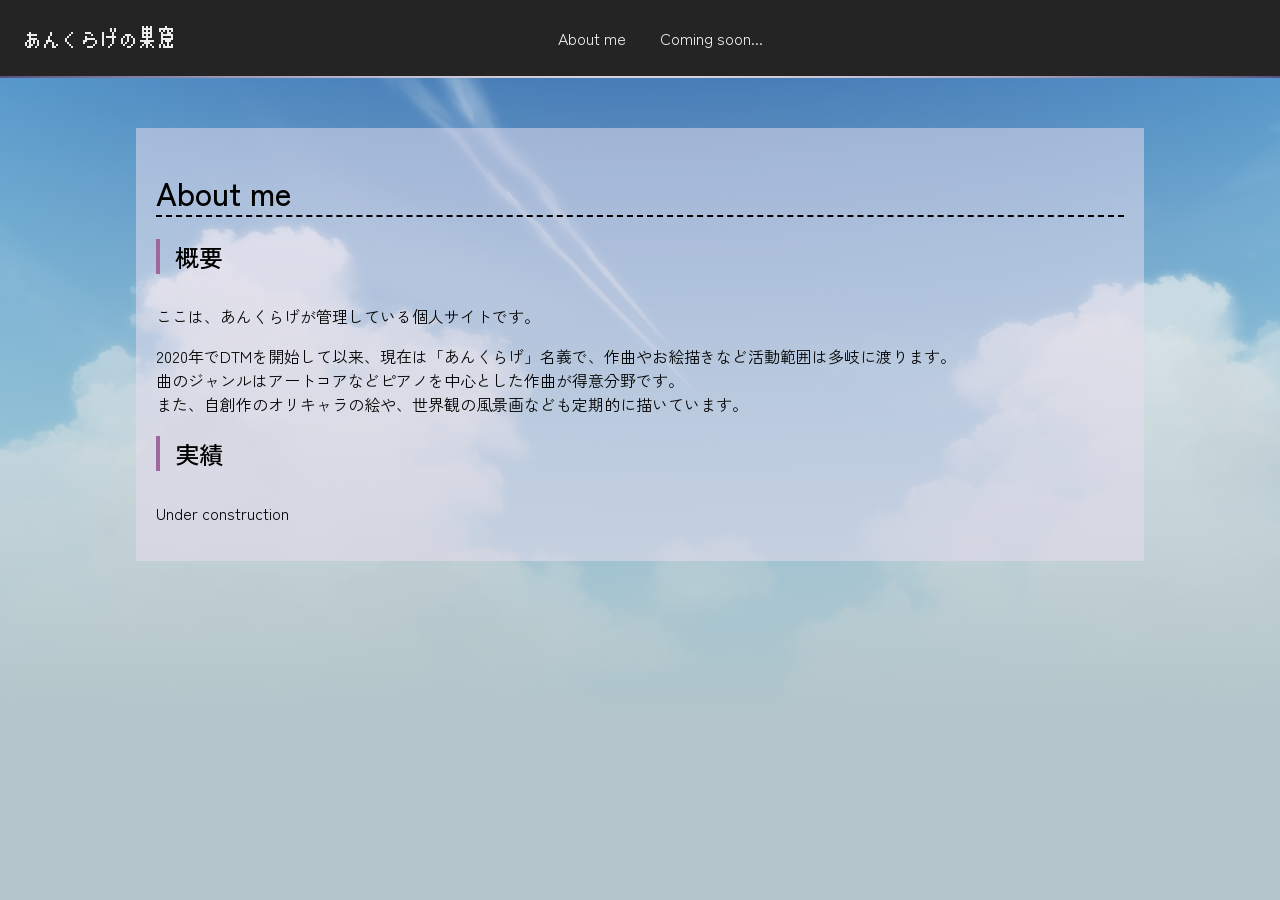
==== index.html @ ee2de015 "Add files via upload" ====
<!DOCTYPE html>
<html lang="ja">
    <head>
        <meta charset="UTF-8">
        <meta name="viewport" content="width=device-width, initial-scale=1.0">
        <title>あんくらげの巣窟</title>
        <link rel="stylesheet" href="style.css">
        <link rel="icon" href="assets/kurage.png">
    </head>

    <body>
        <nav>
            <div class="grid">
            <h1 class="alignleft">あんくらげの巣窟</h1>
            <ul class="centered">
                <li>About me</li>
                <li>Coming soon...</li>
                <!--
                <li>Works</li>
                <li>Links</li>
                <li>Blog posts</li>
                -->
                
            </ul>
            </div>
        </nav>
        <main>
            <div class="conts">
            <h1>About me</h1>
            <section>
                <h2>概要</h2>
                <p>ここは、あんくらげが管理している個人サイトです。</p>
                <p>2020年でDTMを開始して以来、現在は「あんくらげ」名義で、作曲やお絵描きなど活動範囲は多岐に渡ります。<br>
                    曲のジャンルはアートコアなどピアノを中心とした作曲が得意分野です。<br>
                    また、自創作のオリキャラの絵や、世界観の風景画なども定期的に描いています。<br>
                </p>
            </section>
            <section>
                <h2>実績</h2>
                <p>Under construction</p>
            </section>
            </div>
        </main>
        
    </body>
</html>
---- style.css ----
@font-face {
    font-family: k812;
    src: url(assets/k8x12S.ttf);
}

@font-face {
    font-family: zen-r;
    src: url(assets/ZenKakuGothicNew-Regular.ttf);
}

@font-face {
    font-family: zen-m;
    src: url(assets/ZenKakuGothicNew-Medium.ttf);
}

body {
    background-image: linear-gradient(#ffffff00, #b3c5ca 80%), 
        url("assets/skyday_rev.jpg");
    background-repeat: no-repeat, no-repeat;
    background-attachment:fixed,fixed;
    background-position: top, top;
    background-origin: border-box, border-box;
    background-size: cover, cover;
    font-family: "zen-r", sans-serif;
    margin: 0px;

}



nav {
    padding: 10px;
    text-align: center;
    color: #ececec;
    /*background-image: linear-gradient(hsl(0, 0%, 31%) 30%, hsl(0, 0%, 17%));*/
    background-color: #242424;
    border-bottom: 2px solid transparent;
    border-image:radial-gradient(#ffffff 60%, #574d7e) 1;
    
}

nav h1 {
    padding: 0;
    margin: 0 15px;
    font-size: 18pt;
    font-weight: normal;
    letter-spacing: 0.2rem;
    text-decoration: none;
    text-align: left;
    font-family: k812;
}

nav ul li{
    list-style: none;
    padding: 0;
    display: inline;
    margin: 0 15px;
    font-size: 12pt;
}

.grid {
  display: grid;
  grid-template-columns: minmax(20px, 1fr) repeat(6, minmax(0, 60px)) minmax(20px,1fr);
  grid-auto-rows: minmax(50px, auto);
  grid-gap: 10px;
  align-items: center;
}

.centered {
  grid-column: 2 / -2;
}

.align-left {
  grid-column: 1 / -2;
}

nav a {
    text-decoration: none;
    color: #888;
    font-weight: bold;
    transition: 0.3s;
}

main {
    display: grid;
    grid-template-columns: auto minmax(300px,0.8fr) auto;
    grid-auto-rows: minmax(50px, auto);
    grid-gap: 10px;
    color: #080808;

}

.conts{
    grid-column: 2 / -2;
    background-color: #e6ddee86;
    margin: 50px 0px;
    padding: 20px;
}

main {h1, h2, h3{
    font-weight: normal;
    font-family: zen-m;
    color:black;
}}

main h1{
    border-bottom: 2px dashed black;
}

main h2{
    border-left: 4px solid #9e679e;
    padding-left: 15px;
    margin-bottom: 30px;
}
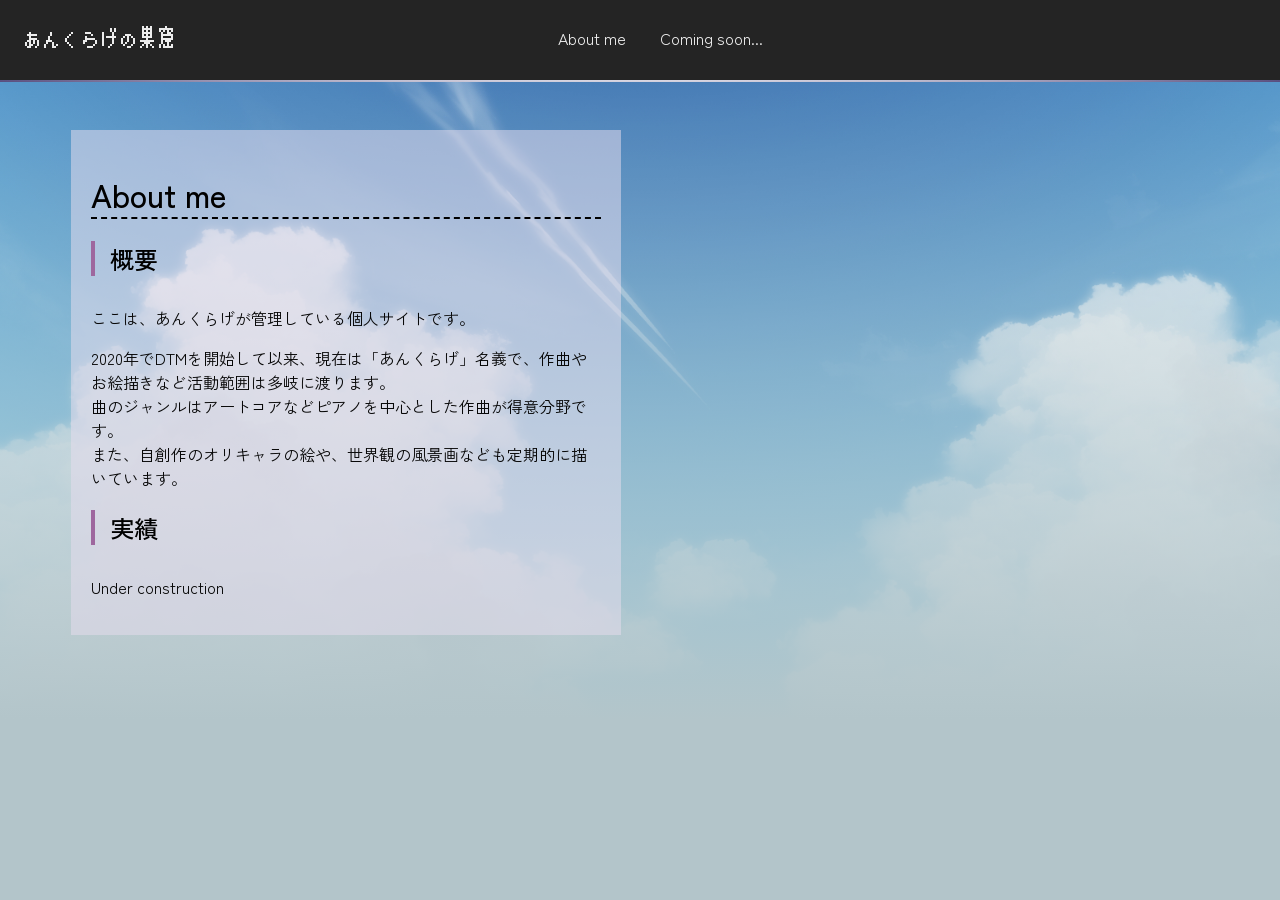
==== commit 3f85849a: "Add files via upload" ====
--- a/index.html
+++ b/index.html
@@ -5,24 +5,36 @@
         <meta name="viewport" content="width=device-width, initial-scale=1.0">
         <title>あんくらげの巣窟</title>
         <link rel="stylesheet" href="style.css">
+        <link rel="stylesheet" href="https://cdnjs.cloudflare.com/ajax/libs/font-awesome/4.7.0/css/font-awesome.min.css">
         <link rel="icon" href="assets/kurage.png">
+        <script type="text/javascript" src="main.js"></script>
     </head>
 
     <body>
-        <nav>
+        <nav class="topnav" id="myTopnav">
+           
             <div class="grid">
-            <h1 class="alignleft">あんくらげの巣窟</h1>
-            <ul class="centered">
-                <li>About me</li>
-                <li>Coming soon...</li>
-                <!--
-                <li>Works</li>
-                <li>Links</li>
-                <li>Blog posts</li>
-                -->
+                <div class="logo">
+                    <h1 class="alignleft">あんくらげの巣窟</h1>
+                </div>
+                <div class="menuitems">
+                    <ul class="centered">
+                        <li>About me</li>
+                        <li>Coming soon...</li>
+                        <!--
+                        <li>Works</li>
+                        <li>Links</li>
+                        <li>Blog posts</li>
+                        -->
+                        
+                    </ul>
+                </div>
                 
-            </ul>
             </div>
+            <a href="javascript:void(0);" class="icon" onclick="burgermenu()">
+                <i class="fa fa-bars"></i>
+            </a>
+            <div class="box"></div>
         </nav>
         <main>
             <div class="conts">
--- a/style.css
+++ b/style.css
@@ -26,18 +26,20 @@
 
 }
 
-
-
-nav {
+.grid {
     padding: 10px;
     text-align: center;
     color: #ececec;
     /*background-image: linear-gradient(hsl(0, 0%, 31%) 30%, hsl(0, 0%, 17%));*/
-    background-color: #242424;
-    border-bottom: 2px solid transparent;
-    border-image:radial-gradient(#ffffff 60%, #574d7e) 1;
     
-}
+    
+}
+
+nav .icon{
+    display: none;
+}
+
+
 
 nav h1 {
     padding: 0;
@@ -50,7 +52,7 @@
     font-family: k812;
 }
 
-nav ul li{
+.menuitems ul li{
     list-style: none;
     padding: 0;
     display: inline;
@@ -66,12 +68,30 @@
   align-items: center;
 }
 
-.centered {
+.menuitems {
   grid-column: 2 / -2;
 }
 
 .align-left {
   grid-column: 1 / -2;
+}
+
+.topnav:before{
+    content:"";
+    display:block;
+    position: absolute;
+    left:0px; top:0px; z-index: -1;
+    background-color: #242424;
+    width:100vw;
+    height:80px;
+    border-bottom: 2px solid transparent;
+    border-image:radial-gradient(#ffffff 60%, #574d7e) 1;
+}
+
+@media (max-width: 820px) {
+    .logo{
+        display: none;
+    }
 }
 
 nav a {
@@ -81,13 +101,82 @@
     transition: 0.3s;
 }
 
+@media (max-width: 600px) {
+    .menuitems{
+        visibility: hidden;
+    }
+    .topnav a.icon {
+        display:block;
+        position: absolute;
+        left: 0.1dvh;
+        top: 15px;
+        background-color: #242424;
+        padding: 10px;
+    }
+    .topnav.responsive {position: relative;}
+
+    .topnav.responsive a.icon {
+        position: absolute;
+        left: 0.1dvh;
+        top: 15px;
+        background-color: #484848;
+        padding: 10px;
+    }
+    .topnav.responsive a {
+        float: none;
+        display: block;
+        text-align: left;
+    }
+    .topnav.responsive{
+        .menuitems{
+        visibility: visible;
+        background-color: #242424;
+        position:relative;
+        top:60px;
+        z-index: 1;
+        
+        }
+        .menuitems ul {
+            list-style-type: none;
+            margin: 0;
+            padding: 0;
+            
+            
+        }
+
+        .menuitems ul li {
+            display: block;
+            text-align: center;
+            justify-items:center;
+            padding: 8px 16px;
+            text-decoration: none;
+        }
+    }   
+
+    /* Change the link and background color on hover */
+    li a:hover {
+        background-color: #555555;
+        color: white;
+    }
+}
+    
+
 main {
+    position:absolute;
+    top:80px;
+    left:0px;
     display: grid;
-    grid-template-columns: auto minmax(300px,0.8fr) auto;
+    grid-template-columns: auto minmax(550px,0.8fr) auto;
     grid-auto-rows: minmax(50px, auto);
     grid-gap: 10px;
     color: #080808;
 
+}
+
+@media (max-width:600px) {
+    main{
+        grid-template-columns: auto 0.94fr auto;
+    }
 }
 
 .conts{
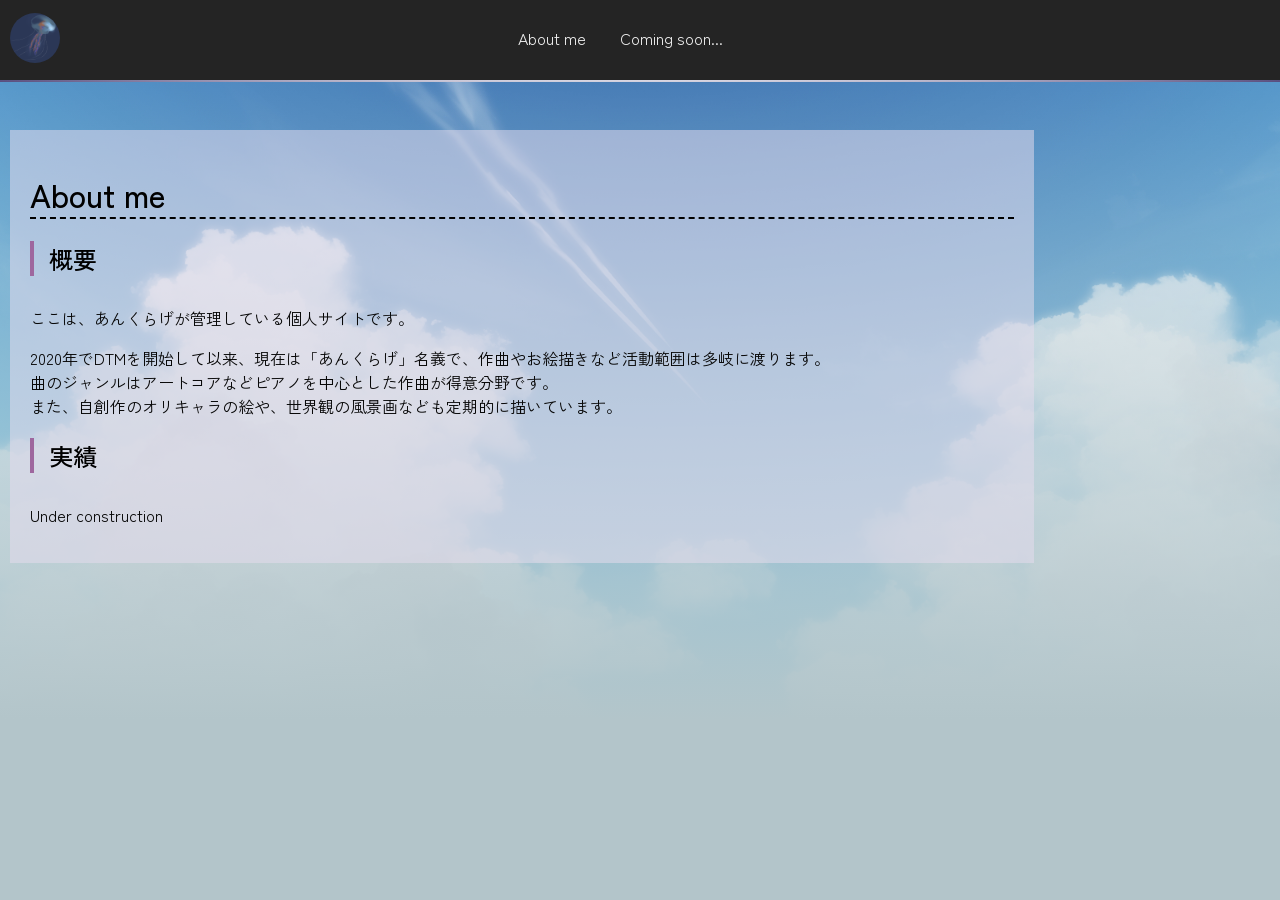
==== commit 1f25beed: "Add files via upload" ====
--- a/index.html
+++ b/index.html
@@ -15,7 +15,8 @@
            
             <div class="grid">
                 <div class="logo">
-                    <h1 class="alignleft">あんくらげの巣窟</h1>
+                    <!--h1 class="alignleft">あんくらげの巣窟</h1-->
+                    <img src="assets/kurage.png" class="kurage"></img>
                 </div>
                 <div class="menuitems">
                     <ul class="centered">
--- a/style.css
+++ b/style.css
@@ -41,7 +41,7 @@
 
 
 
-nav h1 {
+/*nav h1 {
     padding: 0;
     margin: 0 15px;
     font-size: 18pt;
@@ -50,6 +50,13 @@
     text-decoration: none;
     text-align: left;
     font-family: k812;
+}*/
+
+.kurage{
+    display:block;
+    width:50px;
+    border-radius: 50%;
+    align-self: center;
 }
 
 .menuitems ul li{
@@ -62,25 +69,30 @@
 
 .grid {
   display: grid;
-  grid-template-columns: minmax(20px, 1fr) repeat(6, minmax(0, 60px)) minmax(20px,1fr);
+  justify-self: center;
+  grid-template-columns: repeat(7, 12.5vw);
   grid-auto-rows: minmax(50px, auto);
   grid-gap: 10px;
   align-items: center;
+  position: fixed;
+  z-index: 2;
 }
 
 .menuitems {
   grid-column: 2 / -2;
 }
 
-.align-left {
-  grid-column: 1 / -2;
+.logo {
+  grid-column: 1 / 2;
 }
 
 .topnav:before{
     content:"";
     display:block;
-    position: absolute;
-    left:0px; top:0px; z-index: -1;
+    position: fixed;
+    left:0px;
+    top:0px;
+    z-index: 1;
     background-color: #242424;
     width:100vw;
     height:80px;
@@ -88,11 +100,11 @@
     border-image:radial-gradient(#ffffff 60%, #574d7e) 1;
 }
 
-@media (max-width: 820px) {
+/*@media (max-width: 820px) {
     .logo{
         display: none;
     }
-}
+}*/
 
 nav a {
     text-decoration: none;
@@ -101,10 +113,60 @@
     transition: 0.3s;
 }
 
+
+    
+
+main {
+    position: absolute;
+    top:80px;
+    justify-self:center;
+    display: grid;
+    grid-template-columns: auto minmax(550px,80vw) auto;
+    grid-auto-rows: minmax(50px, auto);
+    grid-gap: 10px;
+    color: #080808;
+    z-index: 0;
+
+}
+
+@media (max-width:600px) {
+    main{
+        grid-template-columns: auto 0.94fr auto;
+    }
+}
+
+.conts{
+    position:relative;
+    grid-column: 2 / -2;
+    background-color: #e6ddee86;
+    margin: 50px 0px;
+    padding: 20px;
+}
+
+main {h1, h2, h3{
+    font-weight: normal;
+    font-family: zen-m;
+    color:black;
+}}
+
+main h1{
+    border-bottom: 2px dashed black;
+}
+
+main h2{
+    border-left: 4px solid #9e679e;
+    padding-left: 15px;
+    margin-bottom: 30px;
+}
+
 @media (max-width: 600px) {
     .menuitems{
         visibility: hidden;
     }
+    .logo{
+            grid-column: 4 /5;
+            justify-self:center;
+        }
     .topnav a.icon {
         display:block;
         position: absolute;
@@ -112,6 +174,7 @@
         top: 15px;
         background-color: #242424;
         padding: 10px;
+        z-index: 2;
     }
     .topnav.responsive {position: relative;}
 
@@ -131,8 +194,8 @@
         .menuitems{
         visibility: visible;
         background-color: #242424;
-        position:relative;
-        top:60px;
+        position: relative;
+        display: block;
         z-index: 1;
         
         }
@@ -159,45 +222,4 @@
         color: white;
     }
 }
-    
-
-main {
-    position:absolute;
-    top:80px;
-    left:0px;
-    display: grid;
-    grid-template-columns: auto minmax(550px,0.8fr) auto;
-    grid-auto-rows: minmax(50px, auto);
-    grid-gap: 10px;
-    color: #080808;
-
-}
-
-@media (max-width:600px) {
-    main{
-        grid-template-columns: auto 0.94fr auto;
-    }
-}
-
-.conts{
-    grid-column: 2 / -2;
-    background-color: #e6ddee86;
-    margin: 50px 0px;
-    padding: 20px;
-}
-
-main {h1, h2, h3{
-    font-weight: normal;
-    font-family: zen-m;
-    color:black;
-}}
-
-main h1{
-    border-bottom: 2px dashed black;
-}
-
-main h2{
-    border-left: 4px solid #9e679e;
-    padding-left: 15px;
-    margin-bottom: 30px;
-}
+
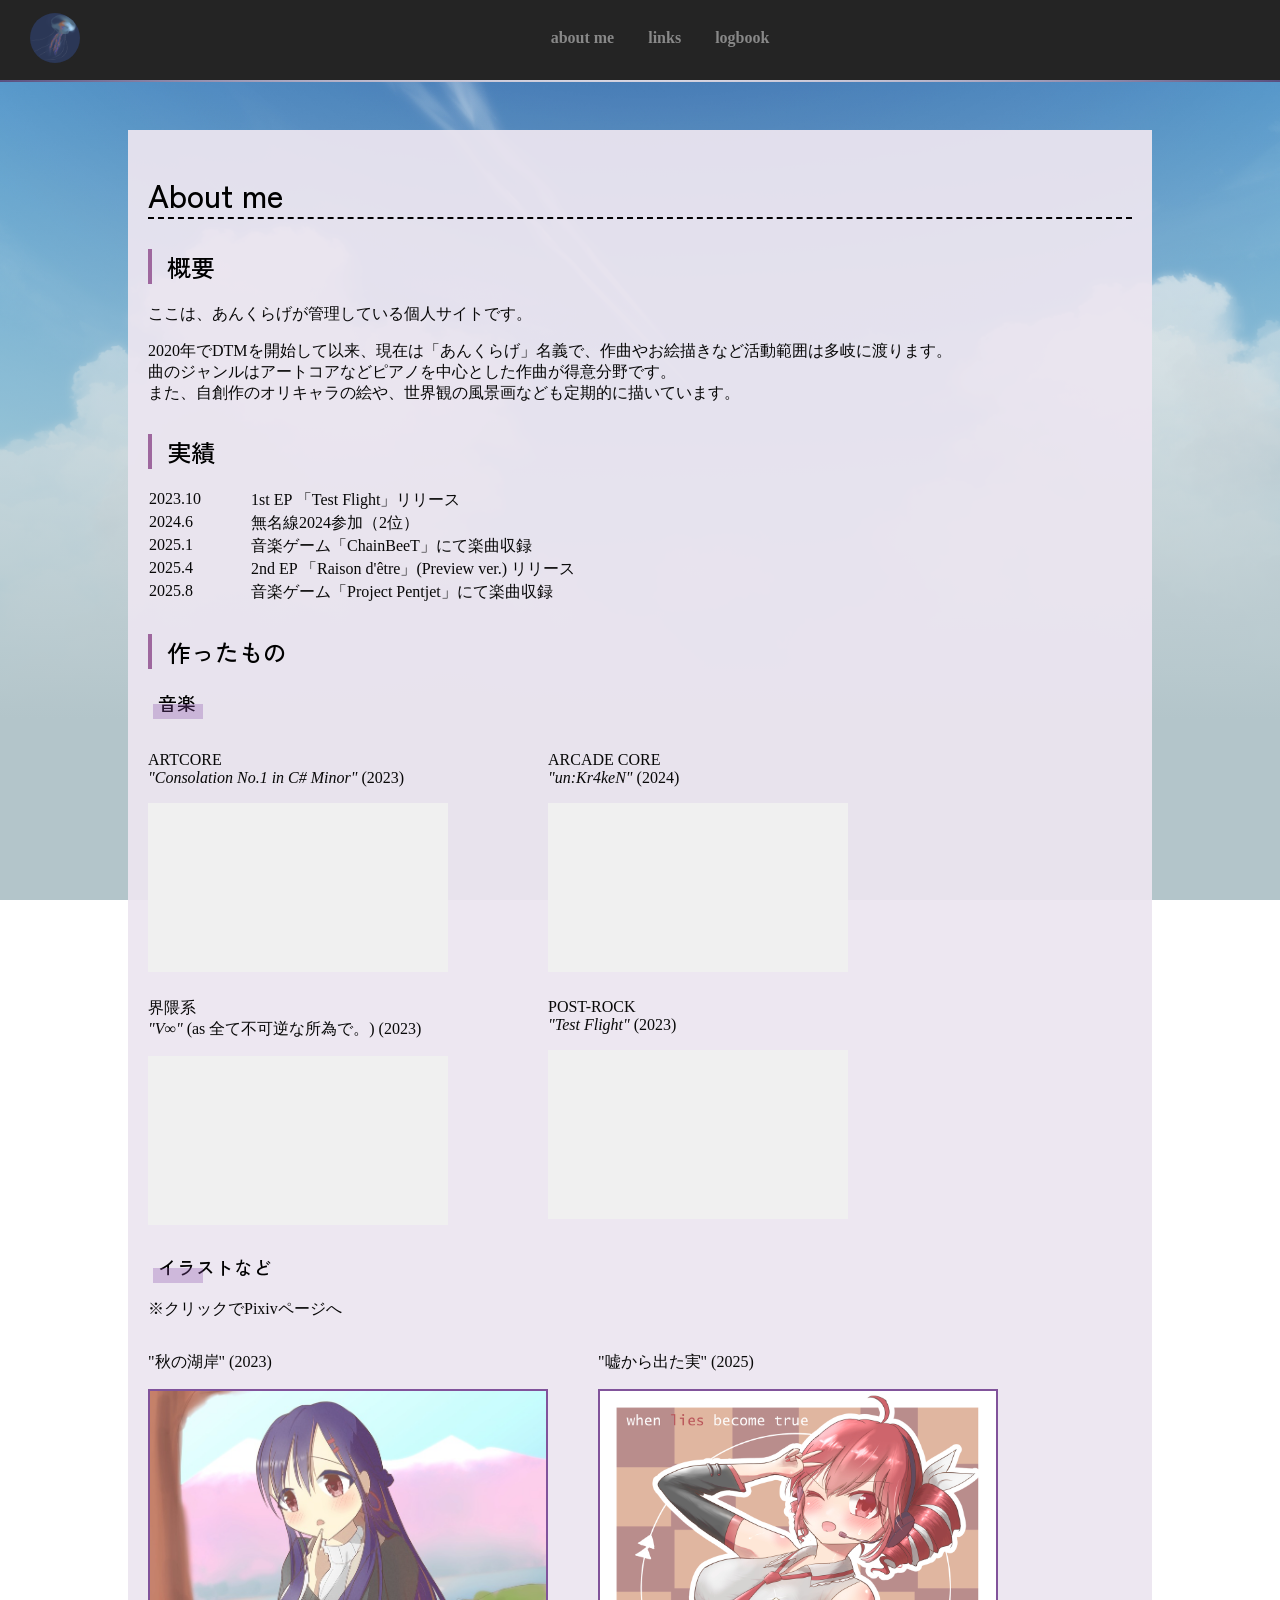
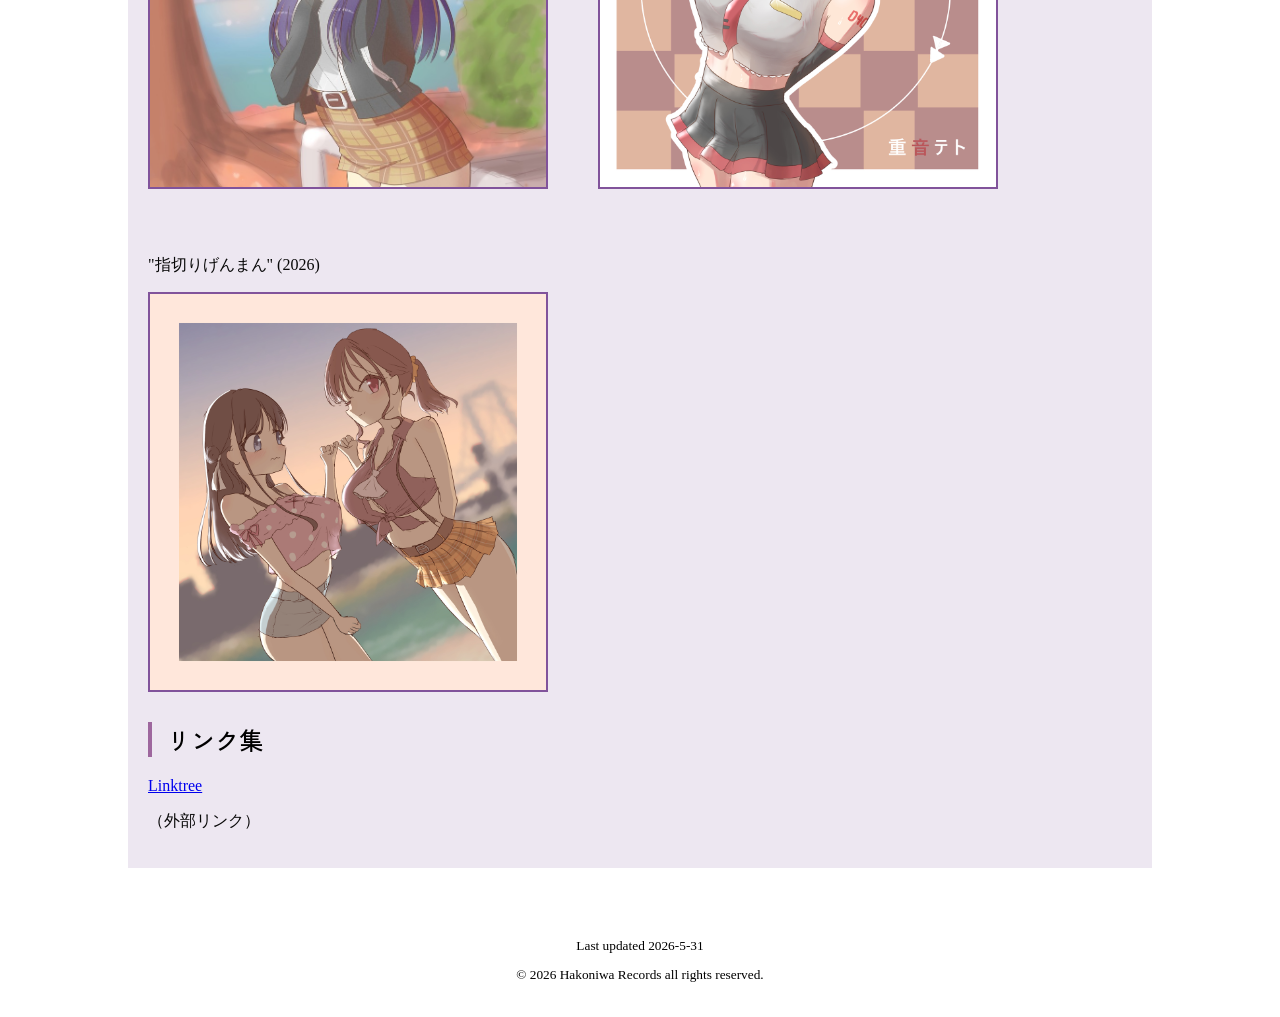
==== commit cf25fb37: "Add files via upload" ====
--- a/index.html
+++ b/index.html
@@ -16,23 +16,19 @@
             <div class="grid">
                 <div class="logo">
                     <!--h1 class="alignleft">あんくらげの巣窟</h1-->
-                    <img src="assets/kurage.png" class="kurage"></img>
+                    <a href="index.html"><img src="assets/kurage.png" class="kurage"></img></a>
                 </div>
                 <div class="menuitems">
                     <ul class="centered">
-                        <li>About me</li>
-                        <li>Coming soon...</li>
-                        <!--
-                        <li>Works</li>
-                        <li>Links</li>
-                        <li>Blog posts</li>
-                        -->
-                        
+                        <li><a href="index.html">about me</a></li>
+                        <!--<li><a href="works.html">Discography</a></li>-->
+                        <li><a href="https://linktr.ee/ankurage">links</a></li>
+                        <li><a href="logbook.html">logbook</a></li>                        
                     </ul>
                 </div>
                 
             </div>
-            <a href="javascript:void(0);" class="icon" onclick="burgermenu()">
+            <a href="javascript:void(0);" class="icon" id="myicon" onclick="burgermenu()">
                 <i class="fa fa-bars"></i>
             </a>
             <div class="box"></div>
@@ -47,13 +43,107 @@
                     曲のジャンルはアートコアなどピアノを中心とした作曲が得意分野です。<br>
                     また、自創作のオリキャラの絵や、世界観の風景画なども定期的に描いています。<br>
                 </p>
+
+                <h2>実績</h2>
+                <table class="text-table">
+                    <tr>
+                        <td>2023.10</td>
+                        <td>1st EP 「Test Flight」リリース</td>
+                    </tr>
+                    <tr>
+                        <td>2024.6</td>
+                        <td>無名線2024参加（2位）</td>
+                    </tr>
+                    <tr>
+                        <td>2025.1</td>
+                        <td>音楽ゲーム「ChainBeeT」にて楽曲収録</td>
+                    </tr>
+                    <tr>
+                        <td>2025.4</td>
+                        <td>2nd EP 「Raison d'être」(Preview ver.) リリース</td>
+                    </tr>
+                    <tr>
+                        <td>2025.8</td>
+                        <td>音楽ゲーム「Project Pentjet」にて楽曲収録</td>
+                    </tr>
+                </table>
+                
             </section>
             <section>
-                <h2>実績</h2>
-                <p>Under construction</p>
+                <h2>作ったもの</h2>
+                <h3>音楽</h3>
+                <div class="video-grid">
+                    
+                    <div class="video-item">
+                        <p>ARTCORE<br><i>"Consolation No.1 in C# Minor"</i> (2023)</p>
+                        <div class="video-container">
+                            <iframe src="https://www.youtube.com/embed/bDiSyg5S-nE" frameborder="0" allowfullscreen></iframe>
+                        </div>
+                    </div>
+
+                    <div class="video-item">
+                        <p>ARCADE CORE<br><i>"un:Kr4keN"</i> (2024)</p>
+                        <div class="video-container">
+                            <iframe src="https://www.youtube.com/embed/RzeuHreEMes" frameborder="0" allowfullscreen></iframe>
+                        </div>
+                    </div>
+                    
+                </div>
+
+                <div class="video-grid">
+                    
+                    <div class="video-item">
+                        <p>界隈系<br><i>"V∞"</i> (as 全て不可逆な所為で。) (2023)</p>
+                        <div class="video-container">
+                            <iframe src="https://www.youtube.com/embed/GoASGwkyxB4" frameborder="0" allowfullscreen></iframe>
+                        </div>
+                    </div>
+
+                    <div class="video-item">
+                        <p>POST-ROCK<br><i>"Test Flight"</i> (2023)</p>
+                        <div class="video-container">
+                            <iframe src="https://www.youtube.com/embed/gvdb-xQ9Xwk" frameborder="0" allowfullscreen></iframe>
+                        </div>
+                    </div>
+                    
+                </div>
+
+                <h3>イラストなど</h3>
+                <p>※クリックでPixivページへ</p>
+                <div class="image-grid">
+                    <div class="image-item">
+                        <p>"秋の湖岸" (2023)</p>
+                    <div class="img-container">
+                        <a href="https://www.pixiv.net/artworks/118009838"><img src="assets/imgsample2.jpg" class="sample"></img></a>
+                    </div>
+                    </div>
+                    <div class="image-item">
+                        <p>"嘘から出た実" (2025)</p>
+                    <div class="img-container">
+                        <a href="https://www.pixiv.net/artworks/130793636"><img src="assets/imgsample4.jpg" class="sample"></img></a>
+                    </div></div>
+                    <div class="image-item">
+                        <p>"指切りげんまん" (2026)</p>
+                    <div class="img-container">
+                        <a href="https://www.pixiv.net/artworks/145136932"><img src="assets/imgsample3.jpg" class="sample"></img></a>
+                    </div></div>
+                    
+                    
+                    
+                </div>
+
+                <h2>リンク集</h2>
+                <a href="https://linktr.ee/ankurage"><p>Linktree</p></a>
+                <p>（外部リンク）</p>
+                
             </section>
             </div>
+            
         </main>
+        <div class="credits">
+                <p>Last updated 2026-5-31</p>
+                <p>&copy; 2026 Hakoniwa Records all rights reserved.</p>
+        </div>
         
     </body>
 </html>
--- a/style.css
+++ b/style.css
@@ -1,7 +1,4 @@
-@font-face {
-    font-family: k812;
-    src: url(assets/k8x12S.ttf);
-}
+@import url("navbar.css");
 
 @font-face {
     font-family: zen-r;
@@ -14,6 +11,19 @@
 }
 
 body {
+    position:relative;
+    margin:0px;
+    
+
+}
+
+body:before{
+    content:"";
+    position:absolute;
+    width:100%;
+    height:100%;
+    top:0px;
+    left:0px;
     background-image: linear-gradient(#ffffff00, #b3c5ca 80%), 
         url("assets/skyday_rev.jpg");
     background-repeat: no-repeat, no-repeat;
@@ -23,102 +33,18 @@
     background-size: cover, cover;
     font-family: "zen-r", sans-serif;
     margin: 0px;
-
-}
-
-.grid {
-    padding: 10px;
-    text-align: center;
-    color: #ececec;
-    /*background-image: linear-gradient(hsl(0, 0%, 31%) 30%, hsl(0, 0%, 17%));*/
-    
-    
-}
-
-nav .icon{
-    display: none;
+    z-index:-9;
 }
 
 
-
-/*nav h1 {
-    padding: 0;
-    margin: 0 15px;
-    font-size: 18pt;
-    font-weight: normal;
-    letter-spacing: 0.2rem;
-    text-decoration: none;
-    text-align: left;
-    font-family: k812;
-}*/
-
-.kurage{
-    display:block;
-    width:50px;
-    border-radius: 50%;
-    align-self: center;
-}
-
-.menuitems ul li{
-    list-style: none;
-    padding: 0;
-    display: inline;
-    margin: 0 15px;
-    font-size: 12pt;
-}
-
-.grid {
-  display: grid;
-  justify-self: center;
-  grid-template-columns: repeat(7, 12.5vw);
-  grid-auto-rows: minmax(50px, auto);
-  grid-gap: 10px;
-  align-items: center;
-  position: fixed;
-  z-index: 2;
-}
-
-.menuitems {
-  grid-column: 2 / -2;
-}
-
-.logo {
-  grid-column: 1 / 2;
-}
-
-.topnav:before{
-    content:"";
-    display:block;
-    position: fixed;
-    left:0px;
-    top:0px;
-    z-index: 1;
-    background-color: #242424;
-    width:100vw;
-    height:80px;
-    border-bottom: 2px solid transparent;
-    border-image:radial-gradient(#ffffff 60%, #574d7e) 1;
-}
-
-/*@media (max-width: 820px) {
-    .logo{
-        display: none;
-    }
-}*/
-
-nav a {
-    text-decoration: none;
-    color: #888;
-    font-weight: bold;
-    transition: 0.3s;
-}
 
 
     
 
 main {
-    position: absolute;
+    position: relative;
     top:80px;
+    bottom:0px;
     justify-self:center;
     display: grid;
     grid-template-columns: auto minmax(550px,80vw) auto;
@@ -131,16 +57,28 @@
 
 @media (max-width:600px) {
     main{
-        grid-template-columns: auto 0.94fr auto;
+        grid-template-columns: auto 92vw auto;
     }
 }
 
-.conts{
+.conts {
     position:relative;
     grid-column: 2 / -2;
-    background-color: #e6ddee86;
+    
     margin: 50px 0px;
     padding: 20px;
+    z-index:0;
+}
+
+.conts:before {
+    content:"";
+    position:absolute;
+    width:100%;
+    height:100%;
+    top:0px;
+    left:0px;
+    background-color: #ece6f1ee;
+    z-index:-1;
 }
 
 main {h1, h2, h3{
@@ -156,70 +94,96 @@
 main h2{
     border-left: 4px solid #9e679e;
     padding-left: 15px;
-    margin-bottom: 30px;
+    margin-top:30px;
+    margin-bottom: 20px;
 }
 
-@media (max-width: 600px) {
-    .menuitems{
-        visibility: hidden;
-    }
-    .logo{
-            grid-column: 4 /5;
-            justify-self:center;
-        }
-    .topnav a.icon {
-        display:block;
-        position: absolute;
-        left: 0.1dvh;
-        top: 15px;
-        background-color: #242424;
-        padding: 10px;
-        z-index: 2;
-    }
-    .topnav.responsive {position: relative;}
-
-    .topnav.responsive a.icon {
-        position: absolute;
-        left: 0.1dvh;
-        top: 15px;
-        background-color: #484848;
-        padding: 10px;
-    }
-    .topnav.responsive a {
-        float: none;
-        display: block;
-        text-align: left;
-    }
-    .topnav.responsive{
-        .menuitems{
-        visibility: visible;
-        background-color: #242424;
-        position: relative;
-        display: block;
-        z-index: 1;
-        
-        }
-        .menuitems ul {
-            list-style-type: none;
-            margin: 0;
-            padding: 0;
-            
-            
-        }
-
-        .menuitems ul li {
-            display: block;
-            text-align: center;
-            justify-items:center;
-            padding: 8px 16px;
-            text-decoration: none;
-        }
-    }   
-
-    /* Change the link and background color on hover */
-    li a:hover {
-        background-color: #555555;
-        color: white;
-    }
+main h3{
+    position: relative;
+    left: 10px;
 }
 
+.text-table {
+  table-layout: fixed;
+  width: 100%;
+  margin: 10px auto;
+  border-collapse: collapse;
+  tr :nth-child(1) {
+    width: 100px;
+    vertical-align:top;
+}
+}
+
+
+
+main h3:before{
+    content:"";
+    position: absolute;
+    left: -5px;
+    bottom: -3px;
+    width:50px;
+    height: 15px;
+    background-color: #874fa84f;
+    padding-left:0px;
+    z-index:1;
+}
+
+.video-grid {
+    display: grid;
+    grid-template-columns: repeat(auto-fit, minmax(300px, 0.2fr));
+    gap: 20px 100px;
+}
+
+.video-container {
+    position: relative;
+    padding-bottom: 56.25%; /* 16:9 */
+    height: 0;
+    margin-bottom: 10px;
+    background-color: #f0f0f0;
+}
+
+.video-container iframe {
+    position: absolute;
+    top: 0;
+    left: 0;
+    width: 100%;
+    height: 100%;
+}
+
+.video-item ul li {
+    font-size: 1rem;
+}
+
+.image-grid {
+    display: grid;
+    grid-template-columns: repeat(auto-fit, minmax(20vw, 400px));
+    gap: 50px 50px;
+}
+
+.img-container {
+    position: relative;
+    padding-bottom: 100%; /* 1:1 */
+    height: 0;
+    background-color: #4f3061;
+}
+
+.sample {
+    position: absolute;
+    top: 0;
+    right:0;
+    bottom:0;
+    left: 0;
+    width: 100%;
+    height: 100%;
+    box-sizing:border-box;
+    border: 2px solid #81539b;
+    margin:auto;
+    
+}
+.credits{
+    position: relative;
+    margin-top:100px;
+    padding-bottom:20px;
+    text-align:center;
+    font-size: 10pt;
+}
